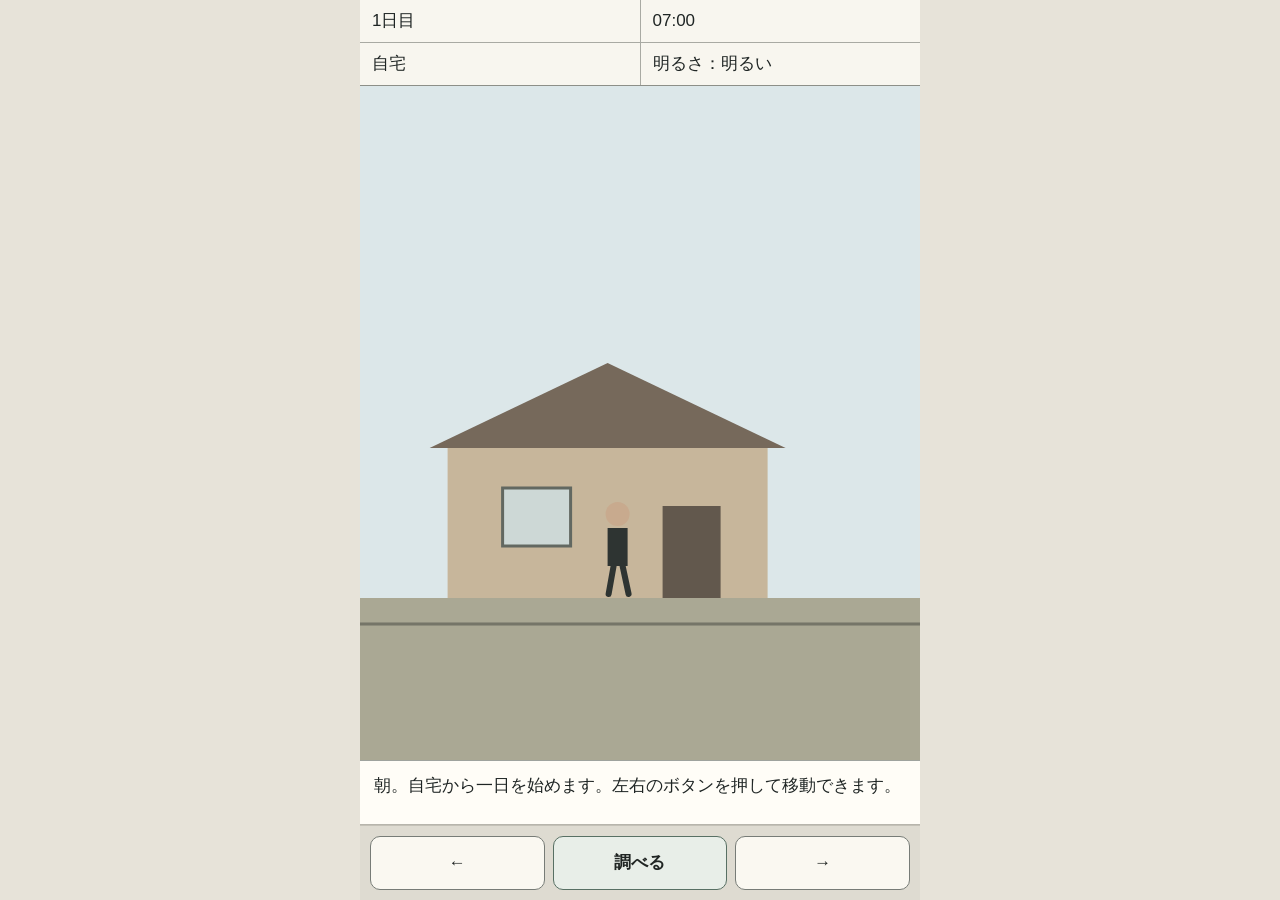
==== index.html @ cf6c3280 "Add index page for zombie game" ====
<!DOCTYPE html>
<html lang="ja">
<head>
  <meta charset="UTF-8">
  <meta
    name="viewport"
    content="width=device-width, initial-scale=1.0, user-scalable=no"
  >
  <title>Zombie</title>
  <link rel="stylesheet" href="css/zombie.css">
</head>

<body>

<div id="game">

  <header id="hud">
    <div id="date"></div>
    <div id="time"></div>
    <div id="location"></div>
    <div id="light-level"></div>
  </header>

  <main id="game-area">
    <canvas id="world"></canvas>
  </main>

  <section id="message"></section>

  <section id="controls"></section>

</div>

<script type="module" src="js/main.js"></script>

</body>
</html>
---- css/zombie.css ----
* {
  box-sizing: border-box;
}

html,
body {
  margin: 0;
  width: 100%;
  height: 100%;
  background: #e7e3d9;
  color: #1f2524;
  font-family: -apple-system, BlinkMacSystemFont, "Segoe UI", "Hiragino Kaku Gothic ProN", "Yu Gothic", Meiryo, sans-serif;
  font-size: 17px;
  -webkit-text-size-adjust: 100%;
}

body {
  overflow: hidden;
  overscroll-behavior: none;
}

button,
input,
select,
textarea {
  font: inherit;
}

button {
  -webkit-tap-highlight-color: transparent;
  touch-action: manipulation;
}

#game {
  width: 100%;
  max-width: 560px;
  height: 100vh;
  height: 100dvh;
  margin: 0 auto;
  display: flex;
  flex-direction: column;
  background: #f5f2e9;
  overflow: hidden;
}

/* 上部ステータス */
#hud {
  flex: 0 0 auto;
  display: grid;
  grid-template-columns: 1fr 1fr;
  gap: 1px;
  background: #a9aaa3;
  border-bottom: 1px solid #8d8f88;
}

#hud > div {
  min-width: 0;
  min-height: 42px;
  padding: 9px 12px;
  display: flex;
  align-items: center;
  background: #f8f6ef;
  font-size: 17px;
  line-height: 1.35;
  white-space: nowrap;
  overflow: hidden;
  text-overflow: ellipsis;
}

#date:empty::after {
  content: "1日目";
  color: #666b67;
}

#time:empty::after {
  content: "--:--";
  color: #666b67;
}

#location:empty::after {
  content: "現在地";
  color: #666b67;
}

#light-level:empty::after {
  content: "明るさ --";
  color: #666b67;
}

/* 横スクロールのゲーム表示部分 */
#game-area {
  position: relative;
  flex: 1 1 auto;
  min-height: 250px;
  overflow: hidden;
  background: #d9e3e3;
  border-bottom: 1px solid #9fa39e;
  touch-action: none;
  user-select: none;
  -webkit-user-select: none;
}

#world {
  display: block;
  width: 100%;
  height: 100%;
  background:
    linear-gradient(
      to bottom,
      #dce7e9 0%,
      #e8e6dc 58%,
      #aaa894 58%,
      #8f8d7d 100%
    );
}

/* イベント・状況メッセージ */
#message {
  flex: 0 0 auto;
  min-height: 64px;
  max-height: 116px;
  padding: 12px 14px;
  overflow-y: auto;
  background: #fffdf7;
  border-bottom: 1px solid #b7b5ac;
  font-size: 17px;
  line-height: 1.55;
  white-space: pre-wrap;
  overflow-wrap: anywhere;
  -webkit-overflow-scrolling: touch;
}

#message:empty::after {
  content: " ";
}

/* JSがその場に必要な操作ボタンを生成する領域 */
#controls {
  flex: 0 0 auto;
  min-height: 74px;
  max-height: 210px;
  padding: 10px;
  display: grid;
  grid-template-columns: repeat(3, minmax(0, 1fr));
  gap: 8px;
  overflow-y: auto;
  background: #dedbd1;
  border-top: 1px solid #c4c1b7;
  -webkit-overflow-scrolling: touch;
}

#controls:empty::after {
  content: "操作ボタンはゲーム開始後に表示されます";
  grid-column: 1 / -1;
  min-height: 52px;
  display: flex;
  align-items: center;
  justify-content: center;
  padding: 8px 12px;
  color: #666b67;
  background: #f1eee5;
  border: 1px dashed #aaa89f;
  border-radius: 10px;
  text-align: center;
  font-size: 17px;
}

#controls button {
  width: 100%;
  min-width: 0;
  min-height: 54px;
  padding: 10px 8px;
  border: 1px solid #777c77;
  border-radius: 10px;
  background: #faf8f1;
  color: #202523;
  font-size: 17px;
  font-weight: 700;
  line-height: 1.25;
  cursor: pointer;
}

#controls button:active {
  transform: translateY(1px);
  background: #d8d5cb;
}

#controls button:focus-visible {
  outline: 3px solid #3f6354;
  outline-offset: 2px;
}

#controls button:disabled {
  opacity: 0.45;
  cursor: default;
}

/* JS側で使える共通クラス */
#controls .wide {
  grid-column: span 2;
}

#controls .full {
  grid-column: 1 / -1;
}

#controls .danger {
  border-color: #875d55;
  background: #f4e9e5;
}

#controls .safe {
  border-color: #587064;
  background: #e8eee8;
}

/* 小さい縦画面でもゲーム部分を残す */
@media (max-height: 700px) {
  #hud > div {
    min-height: 38px;
    padding-top: 7px;
    padding-bottom: 7px;
  }

  #game-area {
    min-height: 220px;
  }

  #message {
    min-height: 56px;
    max-height: 88px;
    padding-top: 9px;
    padding-bottom: 9px;
  }

  #controls {
    min-height: 68px;
    max-height: 168px;
    padding: 8px;
  }

  #controls button {
    min-height: 50px;
  }
}

@media (max-width: 360px) {
  #hud > div,
  #message,
  #controls button,
  #controls:empty::after {
    font-size: 17px;
  }

  #controls {
    gap: 6px;
    padding: 8px;
  }
}
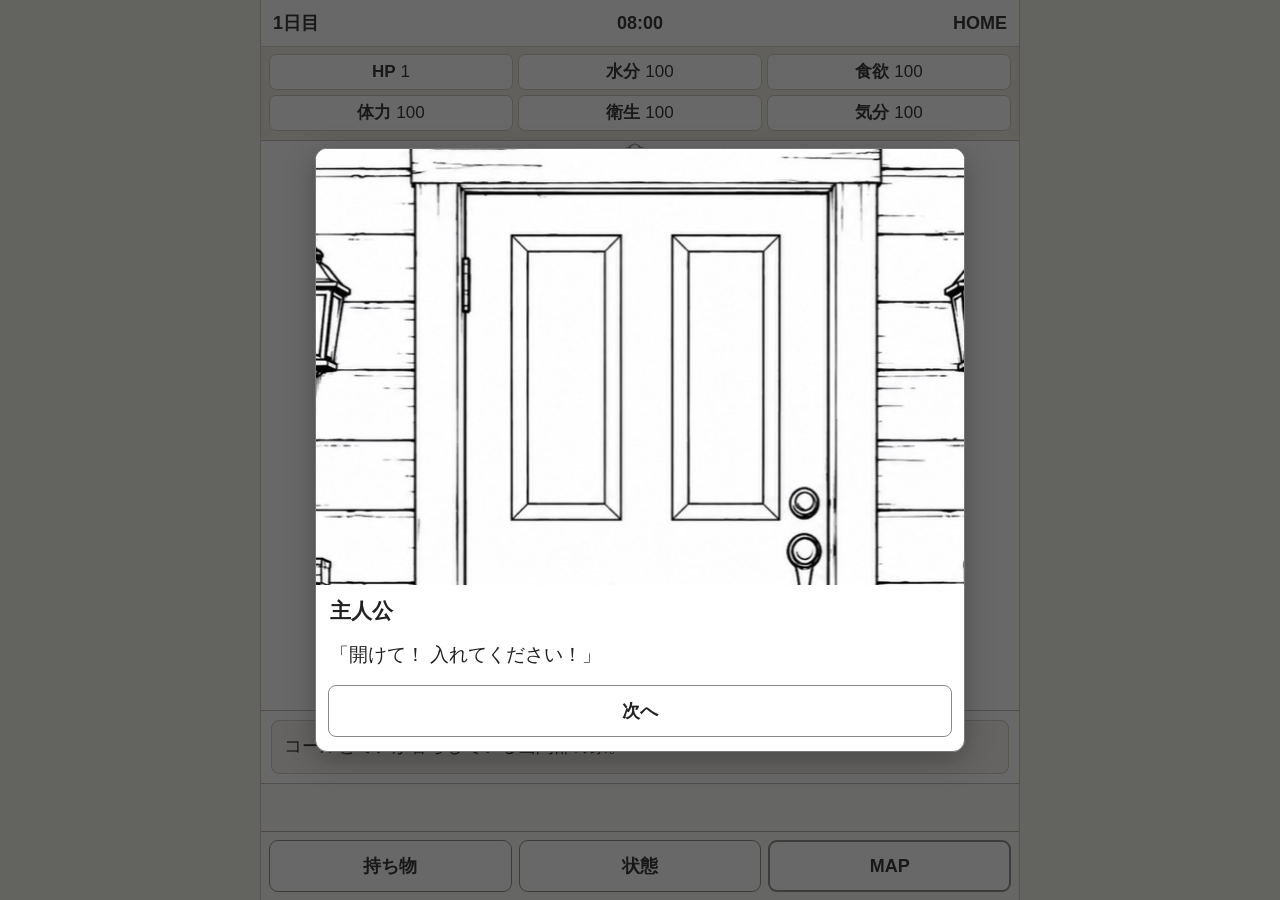
==== commit 0bb4c8f7: "Start the game from the HOME opening event" ====
--- a/index.html
+++ b/index.html
@@ -2,36 +2,14 @@
 <html lang="ja">
 <head>
   <meta charset="UTF-8">
-  <meta
-    name="viewport"
-    content="width=device-width, initial-scale=1.0, user-scalable=no"
-  >
+  <meta name="viewport" content="width=device-width, initial-scale=1.0">
   <title>Zombie</title>
-  <link rel="stylesheet" href="css/zombie.css">
+  <meta http-equiv="refresh" content="0; url=home.html">
+  <script>
+    window.location.replace('home.html');
+  </script>
 </head>
-
 <body>
-
-<div id="game">
-
-  <header id="hud">
-    <div id="date"></div>
-    <div id="time"></div>
-    <div id="location"></div>
-    <div id="light-level"></div>
-  </header>
-
-  <main id="game-area">
-    <canvas id="world"></canvas>
-  </main>
-
-  <section id="message"></section>
-
-  <section id="controls"></section>
-
-</div>
-
-<script type="module" src="js/main.js"></script>
-
+  <a href="home.html">ゲームを開始</a>
 </body>
-</html>+</html>
